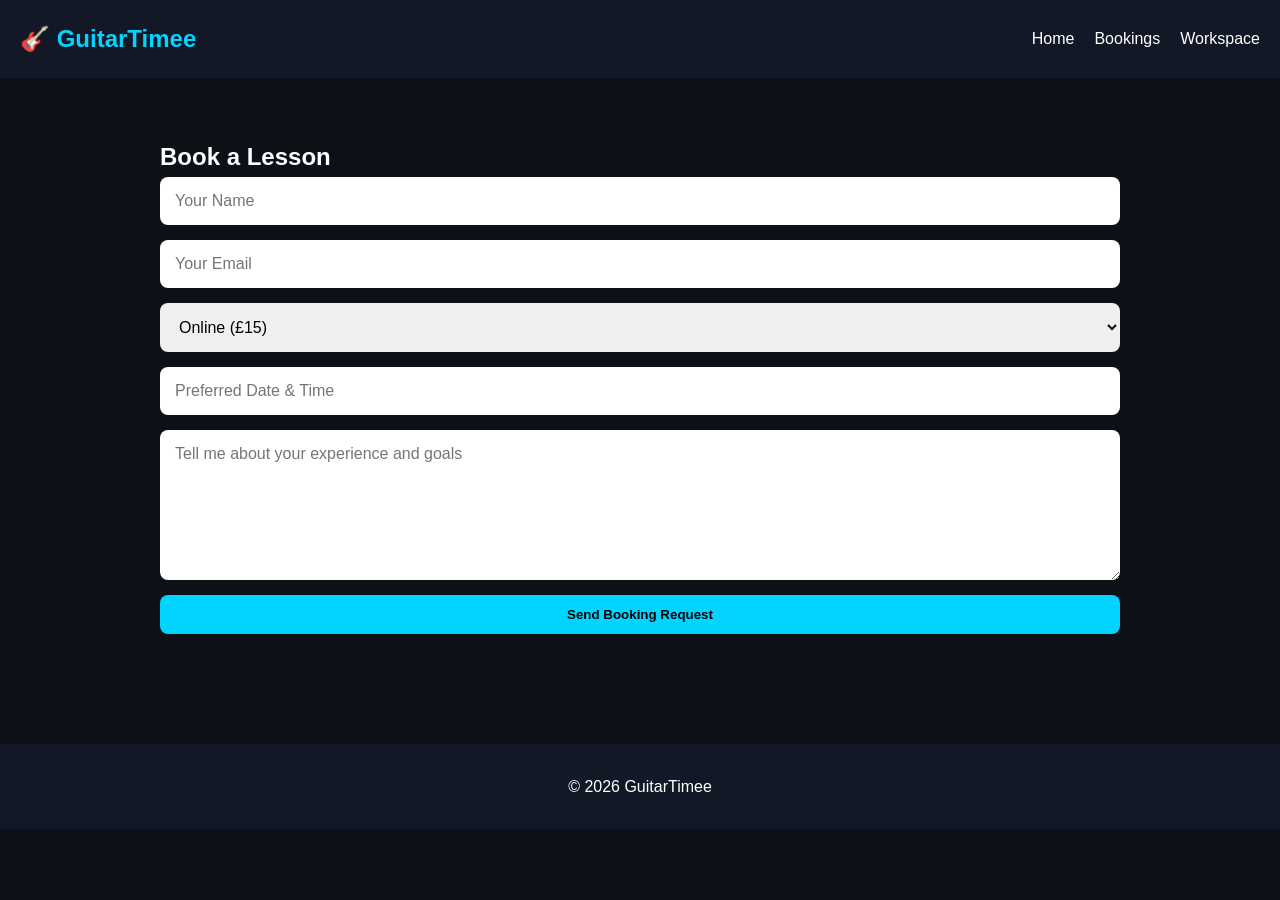
==== bookings.html @ a612c754 "Add files via upload" ====
<!DOCTYPE html>
<html lang="en">
<head>
<meta charset="UTF-8">
<meta name="viewport" content="width=device-width, initial-scale=1.0">
<title>Book a Lesson | GuitarTimee</title>
<link rel="stylesheet" href="style.css">
</head>
<body>

<nav>
    <div class="logo">🎸 GuitarTimee</div>
    <ul>
        <li><a href="index.html">Home</a></li>
        <li><a href="bookings.html">Bookings</a></li>
        <li><a href="workspace.html">Workspace</a></li>
    </ul>
</nav>

<section class="booking-page">
    <h1>Book a Lesson</h1>

    <form action="mailto:your-email@example.com" method="post" enctype="text/plain">

        <input
            type="text"
            name="name"
            placeholder="Your Name"
            required
        >

        <input
            type="email"
            name="email"
            placeholder="Your Email"
            required
        >

        <select name="lesson">
            <option>Online (£15)</option>
            <option>Face-to-Face (£20)</option>
        </select>

        <input
            type="text"
            name="time"
            placeholder="Preferred Date & Time"
        >

        <textarea
            name="message"
            placeholder="Tell me about your experience and goals"
        ></textarea>

        <button type="submit" class="btn">
            Send Booking Request
        </button>

    </form>
</section>

<footer>
    <p>© 2026 GuitarTimee</p>
</footer>

</body>
</html>
---- style.css ----
*{
margin:0;
padding:0;
box-sizing:border-box;
font-family:Arial,sans-serif;
}

body{
background:#0d1117;
color:white;
line-height:1.6;
}

nav{
display:flex;
justify-content:space-between;
align-items:center;
padding:20px;
background:#121826;
}

.logo{
font-size:1.5rem;
font-weight:bold;
color:#00d4ff;
}

nav ul{
display:flex;
gap:20px;
list-style:none;
}

nav a{
color:white;
text-decoration:none;
}

.hero{
text-align:center;
padding:120px 20px;
background:linear-gradient(
135deg,
#7c3aed,
#00d4ff
);
}

.hero h1{
font-size:3rem;
margin-bottom:20px;
}

.hero p{
font-size:1.2rem;
margin-bottom:30px;
}

.btn{
background:#00d4ff;
color:black;
padding:12px 25px;
border-radius:8px;
text-decoration:none;
font-weight:bold;
display:inline-block;
cursor:pointer;
border:none;
}

section{
padding:60px 20px;
max-width:1000px;
margin:auto;
}

.pricing{
display:flex;
gap:20px;
flex-wrap:wrap;
}

.card{
flex:1;
background:#161b22;
padding:30px;
border-radius:12px;
text-align:center;
}

.price{
font-size:2rem;
color:#00d4ff;
margin:10px 0;
}

blockquote{
background:#161b22;
padding:20px;
margin:20px 0;
border-left:5px solid #00d4ff;
}

.booking-page form{
display:flex;
flex-direction:column;
gap:15px;
}

input,
textarea,
select{
padding:15px;
border:none;
border-radius:8px;
font-size:1rem;
}

textarea{
height:150px;
}

.workspace-container{
padding:20px;
}

footer{
text-align:center;
padding:30px;
background:#121826;
margin-top:50px;
}

@media(max-width:768px){

.hero h1{
font-size:2rem;
}

.pricing{
flex-direction:column;
}

nav{
flex-direction:column;
gap:10px;
}

}
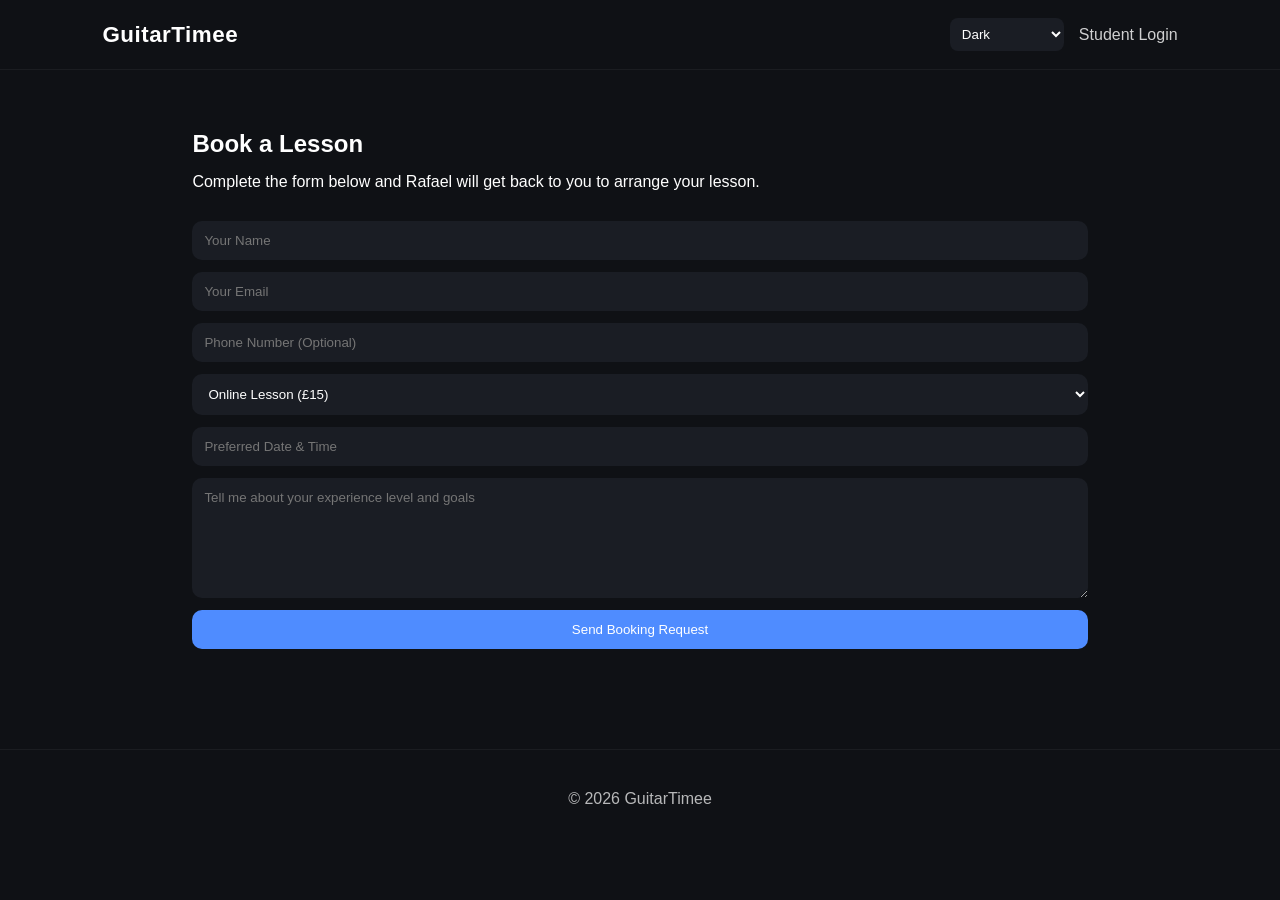
==== commit c91af2f9: "Add files via upload" ====
--- a/bookings.html
+++ b/bookings.html
@@ -1,26 +1,37 @@
 <!DOCTYPE html>
 <html lang="en">
 <head>
-<meta charset="UTF-8">
-<meta name="viewport" content="width=device-width, initial-scale=1.0">
-<title>Book a Lesson | GuitarTimee</title>
-<link rel="stylesheet" href="style.css">
+    <meta charset="UTF-8">
+    <meta name="viewport" content="width=device-width, initial-scale=1.0">
+    <title>Bookings | GuitarTimee</title>
+    <link rel="stylesheet" href="style.css">
 </head>
-<body>
+
+<body class="dark-theme">
 
 <nav>
-    <div class="logo">🎸 GuitarTimee</div>
-    <ul>
-        <li><a href="index.html">Home</a></li>
-        <li><a href="bookings.html">Bookings</a></li>
-        <li><a href="workspace.html">Workspace</a></li>
-    </ul>
+    <div class="logo">GuitarTimee</div>
+
+    <div class="nav-right">
+        <select id="themeSelector" onchange="setTheme(this.value)">
+            <option value="dark">Dark</option>
+            <option value="light">Light</option>
+            <option value="cool">Cool Colours</option>
+        </select>
+
+        <a href="#" class="student-login">Student Login</a>
+    </div>
 </nav>
 
 <section class="booking-page">
+
     <h1>Book a Lesson</h1>
 
-    <form action="mailto:your-email@example.com" method="post" enctype="text/plain">
+    <p style="margin-bottom:30px;">
+        Complete the form below and Rafael will get back to you to arrange your lesson.
+    </p>
+
+    <form action="mailto:rtsavaris@hotmail.com" method="post" enctype="text/plain">
 
         <input
             type="text"
@@ -36,9 +47,15 @@
             required
         >
 
+        <input
+            type="tel"
+            name="phone"
+            placeholder="Phone Number (Optional)"
+        >
+
         <select name="lesson">
-            <option>Online (£15)</option>
-            <option>Face-to-Face (£20)</option>
+            <option>Online Lesson (£15)</option>
+            <option>Face-to-Face Lesson (£20)</option>
         </select>
 
         <input
@@ -49,7 +66,7 @@
 
         <textarea
             name="message"
-            placeholder="Tell me about your experience and goals"
+            placeholder="Tell me about your experience level and goals"
         ></textarea>
 
         <button type="submit" class="btn">
@@ -57,11 +74,14 @@
         </button>
 
     </form>
+
 </section>
 
 <footer>
     <p>© 2026 GuitarTimee</p>
 </footer>
 
+<script src="script.js"></script>
+
 </body>
 </html>
--- a/style.css
+++ b/style.css
@@ -1,149 +1,210 @@
-*{
-margin:0;
-padding:0;
-box-sizing:border-box;
-font-family:Arial,sans-serif;
-}
-
-body{
-background:#0d1117;
-color:white;
-line-height:1.6;
-}
-
-nav{
-display:flex;
-justify-content:space-between;
-align-items:center;
-padding:20px;
-background:#121826;
-}
-
-.logo{
-font-size:1.5rem;
-font-weight:bold;
-color:#00d4ff;
-}
-
-nav ul{
-display:flex;
-gap:20px;
-list-style:none;
-}
-
-nav a{
-color:white;
-text-decoration:none;
-}
-
-.hero{
-text-align:center;
-padding:120px 20px;
-background:linear-gradient(
-135deg,
-#7c3aed,
-#00d4ff
-);
-}
-
-.hero h1{
-font-size:3rem;
-margin-bottom:20px;
-}
-
-.hero p{
-font-size:1.2rem;
-margin-bottom:30px;
-}
-
-.btn{
-background:#00d4ff;
-color:black;
-padding:12px 25px;
-border-radius:8px;
-text-decoration:none;
-font-weight:bold;
-display:inline-block;
-cursor:pointer;
-border:none;
-}
-
-section{
-padding:60px 20px;
-max-width:1000px;
-margin:auto;
-}
-
-.pricing{
-display:flex;
-gap:20px;
-flex-wrap:wrap;
-}
-
-.card{
-flex:1;
-background:#161b22;
-padding:30px;
-border-radius:12px;
-text-align:center;
-}
-
-.price{
-font-size:2rem;
-color:#00d4ff;
-margin:10px 0;
-}
-
-blockquote{
-background:#161b22;
-padding:20px;
-margin:20px 0;
-border-left:5px solid #00d4ff;
-}
-
-.booking-page form{
-display:flex;
-flex-direction:column;
-gap:15px;
-}
-
-input,
-textarea,
-select{
-padding:15px;
-border:none;
-border-radius:8px;
-font-size:1rem;
-}
-
-textarea{
-height:150px;
-}
-
-.workspace-container{
-padding:20px;
-}
-
-footer{
-text-align:center;
-padding:30px;
-background:#121826;
-margin-top:50px;
-}
-
-@media(max-width:768px){
-
-.hero h1{
-font-size:2rem;
-}
-
-.pricing{
-flex-direction:column;
-}
-
-nav{
-flex-direction:column;
-gap:10px;
-}
-
-}
+:root {
+    --bg: #0f1115;
+    --card: #1a1d24;
+    --text: #ffffff;
+    --muted: rgba(255,255,255,0.7);
+    --accent: #4f8cff;
+}
+
+/* THEME: DARK */
+.dark-theme {
+    --bg: #0f1115;
+    --card: #1a1d24;
+    --text: #ffffff;
+    --muted: rgba(255,255,255,0.7);
+    --accent: #4f8cff;
+}
+
+/* THEME: LIGHT */
+.light-theme {
+    --bg: #f5f6f8;
+    --card: #ffffff;
+    --text: #111111;
+    --muted: rgba(0,0,0,0.6);
+    --accent: #2563eb;
+}
+
+/* THEME: COOL (purple + black + dark green) */
+.cool-theme {
+    --bg: #07070a;
+    --card: #14101f;
+    --text: #f2f2f2;
+    --muted: rgba(242,242,242,0.65);
+    --accent: #2ecc71;
+}
+
+* {
+    margin: 0;
+    padding: 0;
+    box-sizing: border-box;
+    font-family: "Segoe UI", Arial, sans-serif;
+}
+
+body {
+    background: var(--bg);
+    color: var(--text);
+    transition: 0.3s ease;
+}
+
+/* NAVIGATION */
+nav {
+    display: flex;
+    justify-content: space-between;
+    align-items: center;
+    padding: 18px 8%;
+    border-bottom: 1px solid rgba(255,255,255,0.05);
+}
+
+.logo {
+    font-size: 1.4rem;
+    font-weight: 700;
+    letter-spacing: 0.5px;
+}
+
+.nav-right {
+    display: flex;
+    align-items: center;
+    gap: 15px;
+}
+
+nav a {
+    color: var(--text);
+    text-decoration: none;
+    opacity: 0.8;
+}
+
+nav a:hover {
+    opacity: 1;
+}
+
+/* THEME SELECTOR */
+#themeSelector {
+    padding: 8px;
+    border-radius: 8px;
+    border: none;
+    background: var(--card);
+    color: var(--text);
+}
+
+/* HERO */
+.hero {
+    padding: 100px 8%;
+    text-align: center;
+    background: radial-gradient(circle at top, rgba(79,140,255,0.15), transparent 60%);
+}
+
+.hero h1 {
+    font-size: 3.2rem;
+    margin-bottom: 15px;
+}
+
+.hero p {
+    font-size: 1.2rem;
+    color: var(--muted);
+    margin-bottom: 25px;
+}
+
+/* BUTTON */
+.btn {
+    display: inline-block;
+    padding: 12px 22px;
+    background: var(--accent);
+    color: #fff;
+    border: none;
+    border-radius: 10px;
+    text-decoration: none;
+    cursor: pointer;
+    transition: 0.2s;
+}
+
+.btn:hover {
+    transform: translateY(-2px);
+    opacity: 0.9;
+}
+
+/* SECTIONS */
+section {
+    padding: 60px 8%;
+    max-width: 1100px;
+    margin: auto;
+}
+
+section h1, section h2 {
+    margin-bottom: 15px;
+}
+
+/* CARDS */
+.pricing {
+    display: flex;
+    gap: 20px;
+    flex-wrap: wrap;
+}
+
+.card {
+    flex: 1;
+    min-width: 250px;
+    background: var(--card);
+    padding: 25px;
+    border-radius: 16px;
+    border: 1px solid rgba(255,255,255,0.06);
+}
+
+.card h3 {
+    margin-bottom: 10px;
+}
+
+.card p {
+    color: var(--muted);
+}
+
+.price {
+    font-size: 1.8rem;
+    color: var(--accent);
+    margin: 10px 0;
+}
+
+/* FORM */
+form {
+    display: flex;
+    flex-direction: column;
+    gap: 12px;
+}
+
+input, textarea, select {
+    padding: 12px;
+    border-radius: 10px;
+    border: none;
+    background: var(--card);
+    color: var(--text);
+    outline: none;
+}
+
+textarea {
+    min-height: 120px;
+    resize: vertical;
+}
+
+/* FOOTER */
+footer {
+    text-align: center;
+    padding: 40px;
+    color: var(--muted);
+    border-top: 1px solid rgba(255,255,255,0.05);
+    margin-top: 40px;
+}
+
+/* RESPONSIVE */
+@media (max-width: 768px) {
+    .hero h1 {
+        font-size: 2.2rem;
+    }
+
+    nav {
+        flex-direction: column;
+        gap: 10px;
+    }
+
+    .pricing {
+        flex-direction: column;
+    }
+}
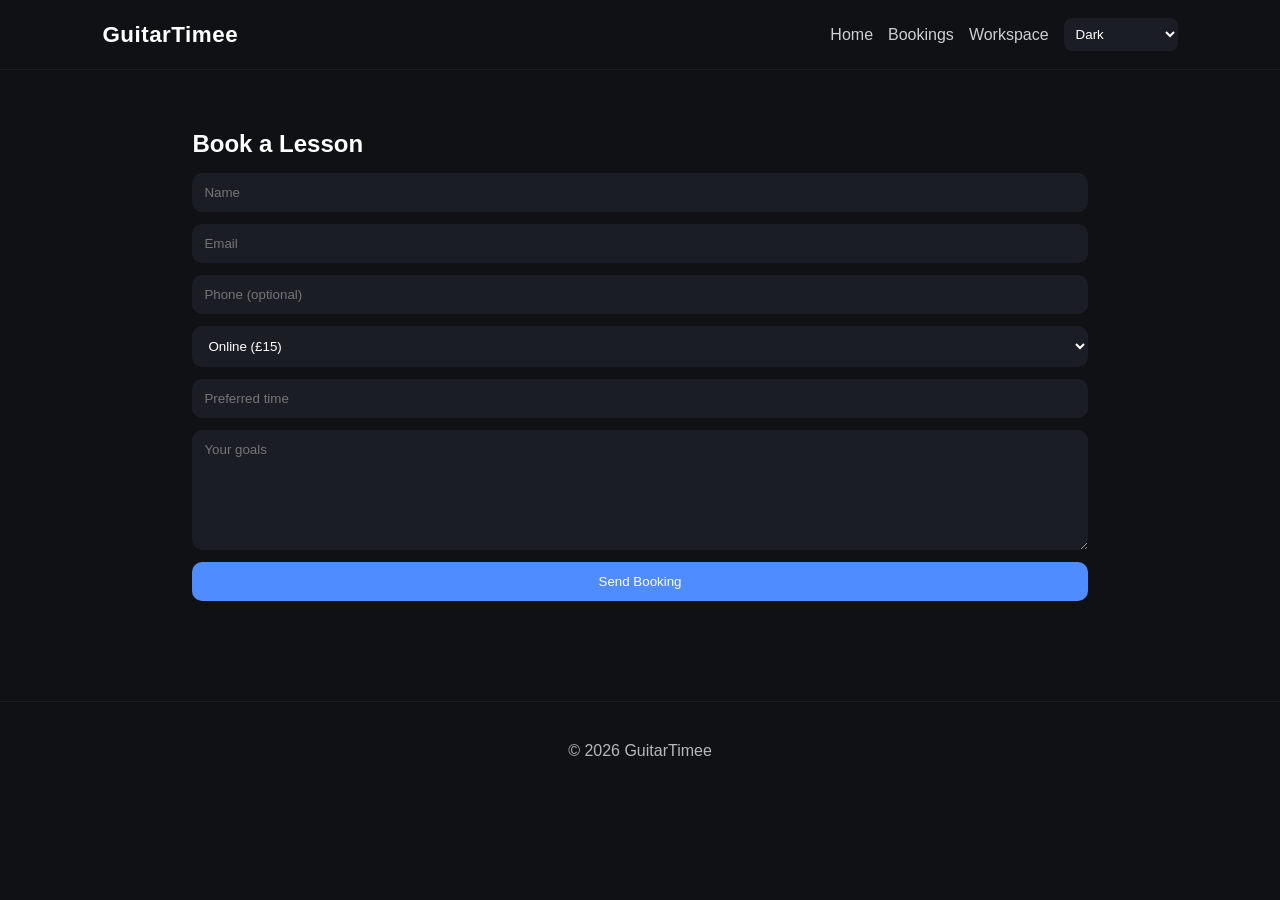
==== commit 255d18da: "Update bookings.html" ====
--- a/bookings.html
+++ b/bookings.html
@@ -1,10 +1,10 @@
 <!DOCTYPE html>
 <html lang="en">
 <head>
-    <meta charset="UTF-8">
-    <meta name="viewport" content="width=device-width, initial-scale=1.0">
-    <title>Bookings | GuitarTimee</title>
-    <link rel="stylesheet" href="style.css">
+<meta charset="UTF-8">
+<meta name="viewport" content="width=device-width, initial-scale=1.0">
+<title>Bookings</title>
+<link rel="stylesheet" href="style.css">
 </head>
 
 <body class="dark-theme">
@@ -13,67 +13,42 @@
     <div class="logo">GuitarTimee</div>
 
     <div class="nav-right">
+
+        <a href="index.html">Home</a>
+        <a href="bookings.html">Bookings</a>
+        <a href="workspace.html">Workspace</a>
+
         <select id="themeSelector" onchange="setTheme(this.value)">
             <option value="dark">Dark</option>
             <option value="light">Light</option>
             <option value="cool">Cool Colours</option>
         </select>
 
-        <a href="#" class="student-login">Student Login</a>
     </div>
 </nav>
 
-<section class="booking-page">
+<section>
 
-    <h1>Book a Lesson</h1>
+<h1>Book a Lesson</h1>
 
-    <p style="margin-bottom:30px;">
-        Complete the form below and Rafael will get back to you to arrange your lesson.
-    </p>
+<form action="mailto:rtsavaris@hotmail.com" method="post" enctype="text/plain">
 
-    <form action="mailto:rtsavaris@hotmail.com" method="post" enctype="text/plain">
+<input type="text" name="name" placeholder="Name" required>
+<input type="email" name="email" placeholder="Email" required>
+<input type="tel" name="phone" placeholder="Phone (optional)">
 
-        <input
-            type="text"
-            name="name"
-            placeholder="Your Name"
-            required
-        >
+<select name="lesson">
+    <option>Online (£15)</option>
+    <option>Face-to-Face (£20)</option>
+</select>
 
-        <input
-            type="email"
-            name="email"
-            placeholder="Your Email"
-            required
-        >
+<input type="text" name="time" placeholder="Preferred time">
 
-        <input
-            type="tel"
-            name="phone"
-            placeholder="Phone Number (Optional)"
-        >
+<textarea name="message" placeholder="Your goals"></textarea>
 
-        <select name="lesson">
-            <option>Online Lesson (£15)</option>
-            <option>Face-to-Face Lesson (£20)</option>
-        </select>
+<button class="btn" type="submit">Send Booking</button>
 
-        <input
-            type="text"
-            name="time"
-            placeholder="Preferred Date & Time"
-        >
-
-        <textarea
-            name="message"
-            placeholder="Tell me about your experience level and goals"
-        ></textarea>
-
-        <button type="submit" class="btn">
-            Send Booking Request
-        </button>
-
-    </form>
+</form>
 
 </section>
 
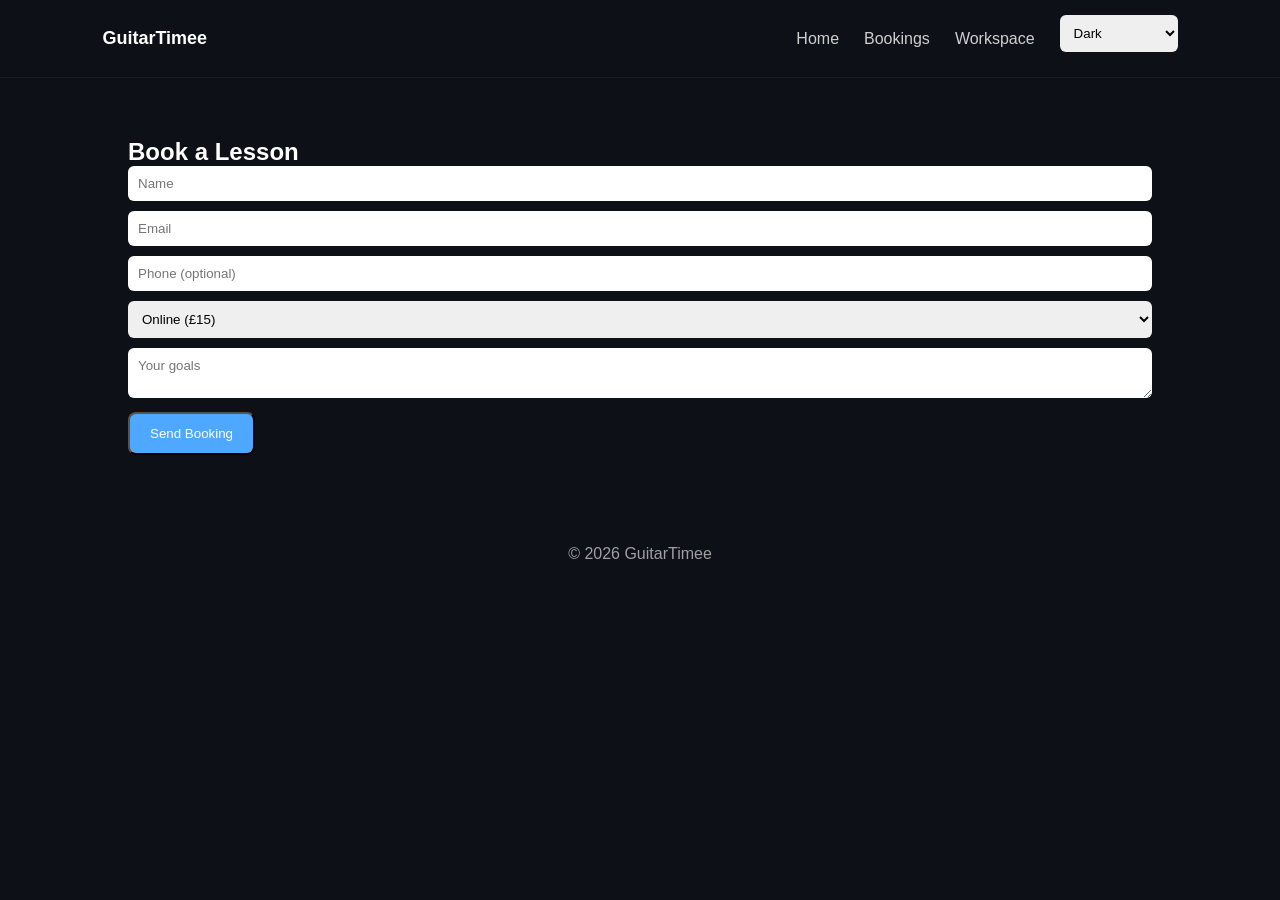
==== commit 526f4eed: "Update bookings.html" ====
--- a/bookings.html
+++ b/bookings.html
@@ -7,56 +7,51 @@
 <link rel="stylesheet" href="style.css">
 </head>
 
-<body class="dark-theme">
+<body class="dark">
 
 <nav>
-    <div class="logo">GuitarTimee</div>
+<div class="logo">GuitarTimee</div>
 
-    <div class="nav-right">
+<div class="nav-right">
+<a href="index.html">Home</a>
+<a href="bookings.html">Bookings</a>
+<a href="workspace.html">Workspace</a>
 
-        <a href="index.html">Home</a>
-        <a href="bookings.html">Bookings</a>
-        <a href="workspace.html">Workspace</a>
-
-        <select id="themeSelector" onchange="setTheme(this.value)">
-            <option value="dark">Dark</option>
-            <option value="light">Light</option>
-            <option value="cool">Cool Colours</option>
-        </select>
-
-    </div>
+<select id="themeSelector" onchange="setTheme(this.value)">
+<option value="dark">Dark</option>
+<option value="light">Light</option>
+<option value="cool">Cool Colours</option>
+</select>
+</div>
 </nav>
 
 <section>
 
 <h1>Book a Lesson</h1>
 
-<form action="mailto:rtsavaris@hotmail.com" method="post" enctype="text/plain">
+<form action="mailto:rtsavaris@hotmail.com" method="post">
 
 <input type="text" name="name" placeholder="Name" required>
 <input type="email" name="email" placeholder="Email" required>
 <input type="tel" name="phone" placeholder="Phone (optional)">
 
 <select name="lesson">
-    <option>Online (£15)</option>
-    <option>Face-to-Face (£20)</option>
+<option>Online (£15)</option>
+<option>Face-to-Face (£20)</option>
 </select>
 
-<input type="text" name="time" placeholder="Preferred time">
+<textarea placeholder="Your goals"></textarea>
 
-<textarea name="message" placeholder="Your goals"></textarea>
-
-<button class="btn" type="submit">Send Booking</button>
+<button class="btn">Send Booking</button>
 
 </form>
 
 </section>
 
 <footer>
-    <p>© 2026 GuitarTimee</p>
+<p>© 2026 GuitarTimee</p>
 </footer>
 
 <script src="script.js"></script>
-
 </body>
 </html>
--- a/style.css
+++ b/style.css
@@ -1,210 +1,125 @@
-:root {
-    --bg: #0f1115;
-    --card: #1a1d24;
-    --text: #ffffff;
-    --muted: rgba(255,255,255,0.7);
-    --accent: #4f8cff;
-}
-
-/* THEME: DARK */
-.dark-theme {
-    --bg: #0f1115;
-    --card: #1a1d24;
-    --text: #ffffff;
-    --muted: rgba(255,255,255,0.7);
-    --accent: #4f8cff;
-}
-
-/* THEME: LIGHT */
-.light-theme {
-    --bg: #f5f6f8;
-    --card: #ffffff;
-    --text: #111111;
-    --muted: rgba(0,0,0,0.6);
-    --accent: #2563eb;
-}
-
-/* THEME: COOL (purple + black + dark green) */
-.cool-theme {
-    --bg: #07070a;
-    --card: #14101f;
-    --text: #f2f2f2;
-    --muted: rgba(242,242,242,0.65);
-    --accent: #2ecc71;
-}
-
 * {
     margin: 0;
     padding: 0;
     box-sizing: border-box;
-    font-family: "Segoe UI", Arial, sans-serif;
+    font-family: Arial, sans-serif;
+}
+
+body.dark {
+    --bg:#0d1117;
+    --card:#161b22;
+    --text:#ffffff;
+    --accent:#4ea8ff;
+}
+
+body.light {
+    --bg:#f5f6f8;
+    --card:#ffffff;
+    --text:#111;
+    --accent:#2563eb;
+}
+
+body.cool {
+    --bg:#050505;
+    --card:#111;
+    --text:#ffffff;
+    --accent:#00ff88;
 }
 
 body {
     background: var(--bg);
     color: var(--text);
-    transition: 0.3s ease;
 }
 
-/* NAVIGATION */
+/* NAV */
 nav {
-    display: flex;
-    justify-content: space-between;
-    align-items: center;
-    padding: 18px 8%;
-    border-bottom: 1px solid rgba(255,255,255,0.05);
+    display:flex;
+    justify-content:space-between;
+    padding:15px 8%;
+    align-items:center;
+    border-bottom:1px solid rgba(255,255,255,0.05);
 }
 
 .logo {
-    font-size: 1.4rem;
-    font-weight: 700;
-    letter-spacing: 0.5px;
+    font-weight:bold;
+    font-size:18px;
+}
+
+nav a {
+    margin-right:15px;
+    text-decoration:none;
+    color:var(--text);
+    opacity:0.8;
+}
+
+nav a:hover {
+    opacity:1;
 }
 
 .nav-right {
-    display: flex;
-    align-items: center;
-    gap: 15px;
-}
-
-nav a {
-    color: var(--text);
-    text-decoration: none;
-    opacity: 0.8;
-}
-
-nav a:hover {
-    opacity: 1;
-}
-
-/* THEME SELECTOR */
-#themeSelector {
-    padding: 8px;
-    border-radius: 8px;
-    border: none;
-    background: var(--card);
-    color: var(--text);
+    display:flex;
+    align-items:center;
+    gap:10px;
 }
 
 /* HERO */
 .hero {
-    padding: 100px 8%;
-    text-align: center;
-    background: radial-gradient(circle at top, rgba(79,140,255,0.15), transparent 60%);
+    text-align:center;
+    padding:90px 20px;
 }
 
 .hero h1 {
-    font-size: 3.2rem;
-    margin-bottom: 15px;
+    font-size:3rem;
+    margin-bottom:10px;
 }
 
 .hero p {
-    font-size: 1.2rem;
-    color: var(--muted);
-    margin-bottom: 25px;
+    opacity:0.8;
+    margin-bottom:20px;
 }
 
 /* BUTTON */
 .btn {
-    display: inline-block;
-    padding: 12px 22px;
-    background: var(--accent);
-    color: #fff;
-    border: none;
-    border-radius: 10px;
-    text-decoration: none;
-    cursor: pointer;
-    transition: 0.2s;
-}
-
-.btn:hover {
-    transform: translateY(-2px);
-    opacity: 0.9;
+    display:inline-block;
+    padding:12px 20px;
+    background:var(--accent);
+    color:#fff;
+    border-radius:8px;
+    text-decoration:none;
 }
 
 /* SECTIONS */
 section {
-    padding: 60px 8%;
-    max-width: 1100px;
-    margin: auto;
-}
-
-section h1, section h2 {
-    margin-bottom: 15px;
+    padding:60px 10%;
 }
 
 /* CARDS */
 .pricing {
-    display: flex;
-    gap: 20px;
-    flex-wrap: wrap;
+    display:flex;
+    gap:20px;
+    flex-wrap:wrap;
 }
 
 .card {
-    flex: 1;
-    min-width: 250px;
-    background: var(--card);
-    padding: 25px;
-    border-radius: 16px;
-    border: 1px solid rgba(255,255,255,0.06);
-}
-
-.card h3 {
-    margin-bottom: 10px;
-}
-
-.card p {
-    color: var(--muted);
-}
-
-.price {
-    font-size: 1.8rem;
-    color: var(--accent);
-    margin: 10px 0;
+    flex:1;
+    min-width:220px;
+    background:var(--card);
+    padding:20px;
+    border-radius:12px;
 }
 
 /* FORM */
-form {
-    display: flex;
-    flex-direction: column;
-    gap: 12px;
-}
-
 input, textarea, select {
-    padding: 12px;
-    border-radius: 10px;
-    border: none;
-    background: var(--card);
-    color: var(--text);
-    outline: none;
-}
-
-textarea {
-    min-height: 120px;
-    resize: vertical;
+    width:100%;
+    margin-bottom:10px;
+    padding:10px;
+    border-radius:6px;
+    border:none;
 }
 
 /* FOOTER */
 footer {
-    text-align: center;
-    padding: 40px;
-    color: var(--muted);
-    border-top: 1px solid rgba(255,255,255,0.05);
-    margin-top: 40px;
+    text-align:center;
+    padding:30px;
+    opacity:0.6;
 }
-
-/* RESPONSIVE */
-@media (max-width: 768px) {
-    .hero h1 {
-        font-size: 2.2rem;
-    }
-
-    nav {
-        flex-direction: column;
-        gap: 10px;
-    }
-
-    .pricing {
-        flex-direction: column;
-    }
-}
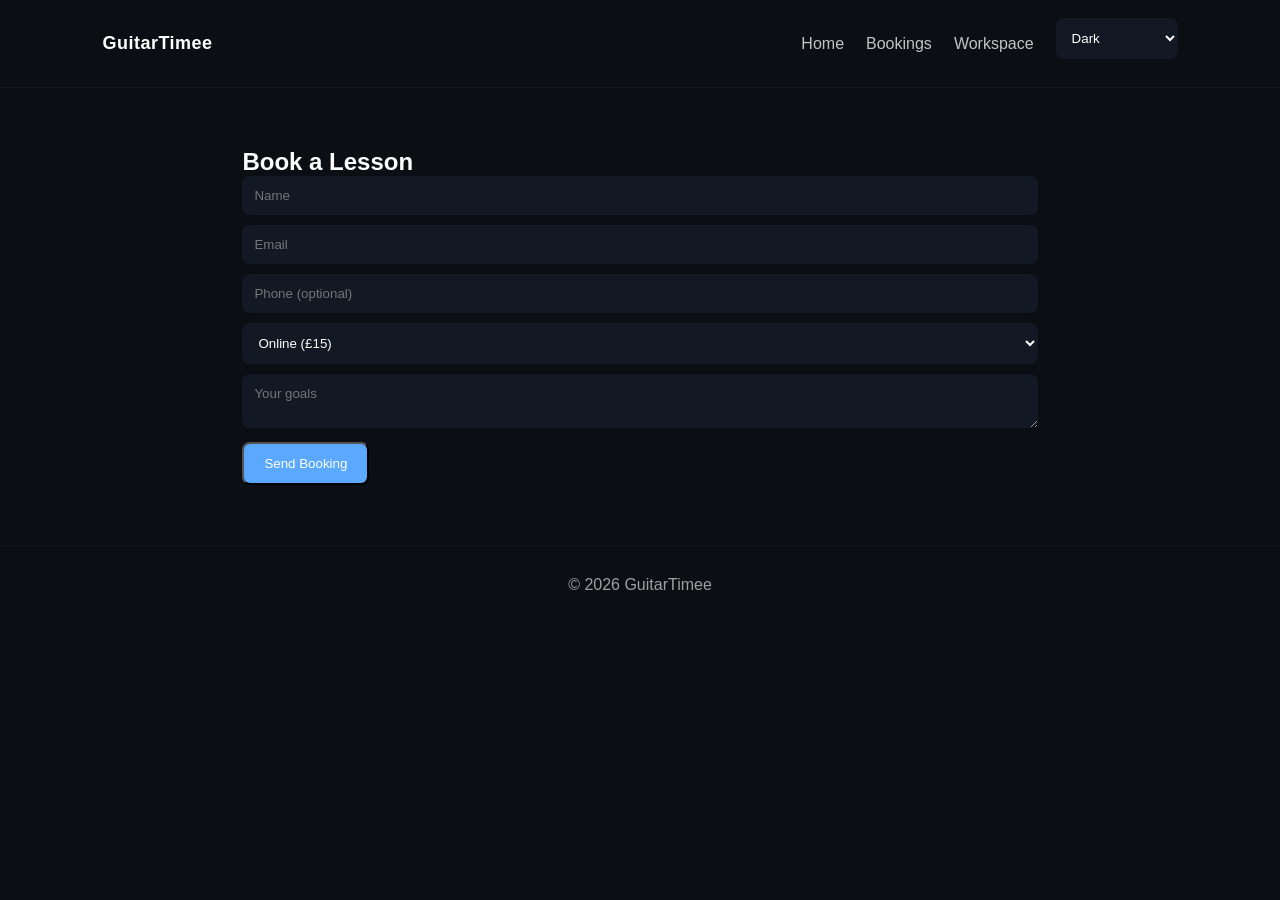
==== commit 9b9d1c05: "Update bookings.html" ====
--- a/bookings.html
+++ b/bookings.html
@@ -10,19 +10,19 @@
 <body class="dark">
 
 <nav>
-<div class="logo">GuitarTimee</div>
+    <div class="logo">GuitarTimee</div>
 
-<div class="nav-right">
-<a href="index.html">Home</a>
-<a href="bookings.html">Bookings</a>
-<a href="workspace.html">Workspace</a>
+    <div class="nav-right">
+        <a href="index.html">Home</a>
+        <a href="bookings.html">Bookings</a>
+        <a href="workspace.html">Workspace</a>
 
-<select id="themeSelector" onchange="setTheme(this.value)">
-<option value="dark">Dark</option>
-<option value="light">Light</option>
-<option value="cool">Cool Colours</option>
-</select>
-</div>
+        <select id="themeSelector" onchange="setTheme(this.value)">
+            <option value="dark">Dark</option>
+            <option value="light">Light</option>
+            <option value="cool">Cool Colours</option>
+        </select>
+    </div>
 </nav>
 
 <section>
@@ -31,25 +31,25 @@
 
 <form action="mailto:rtsavaris@hotmail.com" method="post">
 
-<input type="text" name="name" placeholder="Name" required>
-<input type="email" name="email" placeholder="Email" required>
-<input type="tel" name="phone" placeholder="Phone (optional)">
+    <input type="text" name="name" placeholder="Name" required>
+    <input type="email" name="email" placeholder="Email" required>
+    <input type="tel" name="phone" placeholder="Phone (optional)">
 
-<select name="lesson">
-<option>Online (£15)</option>
-<option>Face-to-Face (£20)</option>
-</select>
+    <select name="lesson">
+        <option>Online (£15)</option>
+        <option>Face-to-Face (£20)</option>
+    </select>
 
-<textarea placeholder="Your goals"></textarea>
+    <textarea placeholder="Your goals"></textarea>
 
-<button class="btn">Send Booking</button>
+    <button class="btn" type="submit">Send Booking</button>
 
 </form>
 
 </section>
 
 <footer>
-<p>© 2026 GuitarTimee</p>
+    <p>© 2026 GuitarTimee</p>
 </footer>
 
 <script src="script.js"></script>
--- a/style.css
+++ b/style.css
@@ -1,15 +1,16 @@
-* {
-    margin: 0;
-    padding: 0;
-    box-sizing: border-box;
-    font-family: Arial, sans-serif;
+:root {
+    --bg:#0b0f14;
+    --card:#121824;
+    --text:#ffffff;
+    --muted:rgba(255,255,255,0.7);
+    --accent:#5aa9ff;
 }
 
 body.dark {
-    --bg:#0d1117;
-    --card:#161b22;
+    --bg:#0b0f14;
+    --card:#121824;
     --text:#ffffff;
-    --accent:#4ea8ff;
+    --accent:#5aa9ff;
 }
 
 body.light {
@@ -20,36 +21,45 @@
 }
 
 body.cool {
-    --bg:#050505;
-    --card:#111;
+    --bg:#050507;
+    --card:#12101a;
     --text:#ffffff;
-    --accent:#00ff88;
+    --accent:#00e676;
+}
+
+* {
+    margin:0;
+    padding:0;
+    box-sizing:border-box;
+    font-family: Arial, sans-serif;
 }
 
 body {
-    background: var(--bg);
-    color: var(--text);
+    background:var(--bg);
+    color:var(--text);
+    transition:0.3s ease;
 }
 
 /* NAV */
 nav {
     display:flex;
     justify-content:space-between;
-    padding:15px 8%;
     align-items:center;
+    padding:18px 8%;
     border-bottom:1px solid rgba(255,255,255,0.05);
 }
 
 .logo {
-    font-weight:bold;
+    font-weight:700;
     font-size:18px;
+    letter-spacing:0.5px;
 }
 
 nav a {
-    margin-right:15px;
+    color:var(--text);
     text-decoration:none;
-    color:var(--text);
-    opacity:0.8;
+    margin-right:12px;
+    opacity:0.75;
 }
 
 nav a:hover {
@@ -66,6 +76,7 @@
 .hero {
     text-align:center;
     padding:90px 20px;
+    background: radial-gradient(circle at top, rgba(90,169,255,0.15), transparent 60%);
 }
 
 .hero h1 {
@@ -74,23 +85,25 @@
 }
 
 .hero p {
-    opacity:0.8;
+    opacity:0.75;
     margin-bottom:20px;
 }
 
 /* BUTTON */
 .btn {
-    display:inline-block;
+    background:var(--accent);
+    color:white;
     padding:12px 20px;
-    background:var(--accent);
-    color:#fff;
     border-radius:8px;
     text-decoration:none;
+    display:inline-block;
 }
 
 /* SECTIONS */
 section {
-    padding:60px 10%;
+    padding:60px 8%;
+    max-width:1000px;
+    margin:auto;
 }
 
 /* CARDS */
@@ -106,15 +119,18 @@
     background:var(--card);
     padding:20px;
     border-radius:12px;
+    border:1px solid rgba(255,255,255,0.06);
 }
 
 /* FORM */
 input, textarea, select {
     width:100%;
+    padding:12px;
     margin-bottom:10px;
-    padding:10px;
-    border-radius:6px;
+    border-radius:8px;
     border:none;
+    background:var(--card);
+    color:var(--text);
 }
 
 /* FOOTER */
@@ -122,4 +138,5 @@
     text-align:center;
     padding:30px;
     opacity:0.6;
+    border-top:1px solid rgba(255,255,255,0.05);
 }
